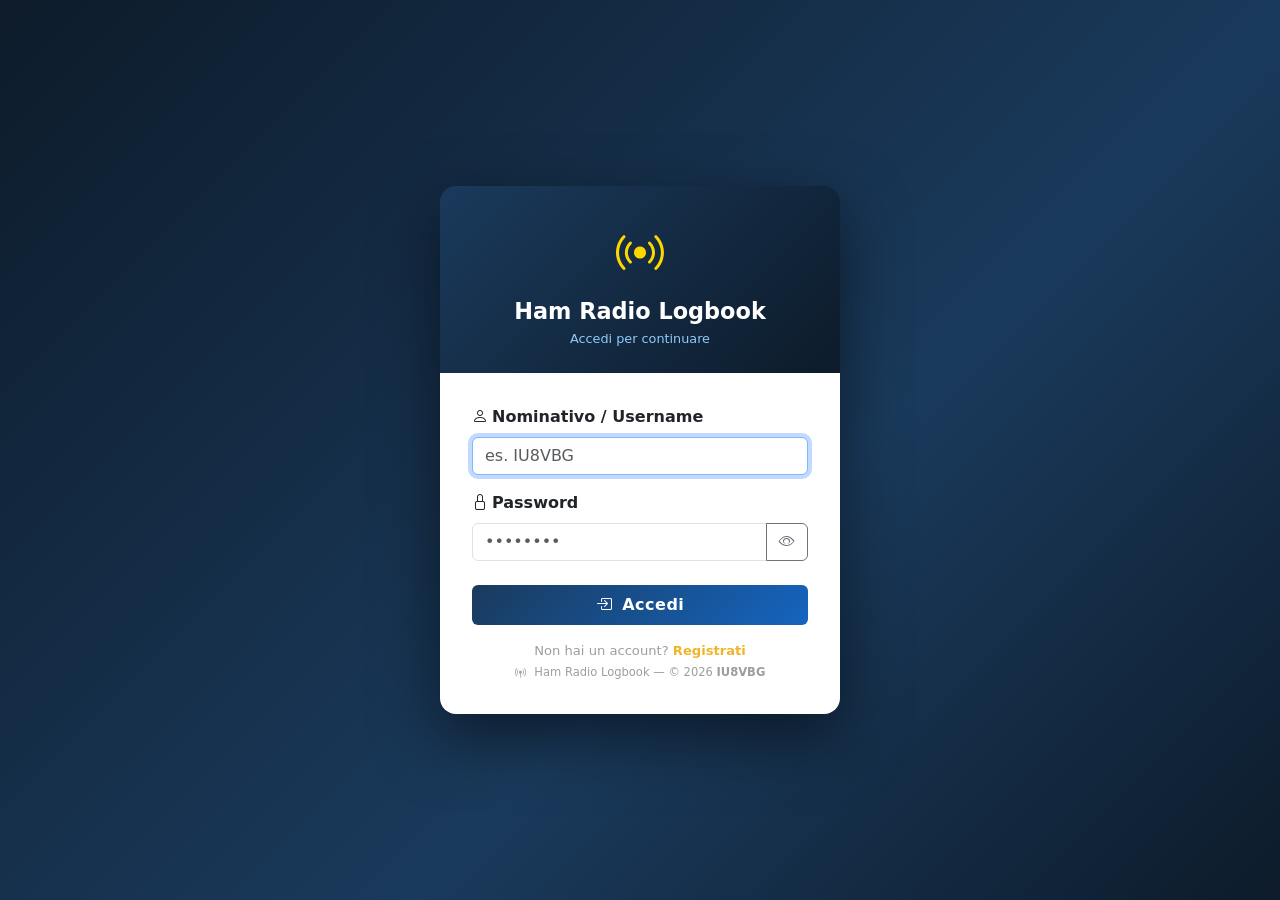
==== static/login.html @ 192d5d0f "first commit" ====
<!DOCTYPE html>
<html lang="it">
<head>
  <meta charset="UTF-8">
  <meta name="viewport" content="width=device-width, initial-scale=1">
  <title>Ham Radio Logbook — Accesso</title>
  <link rel="stylesheet" href="https://cdn.jsdelivr.net/npm/bootstrap@5.3.3/dist/css/bootstrap.min.css">
  <link rel="stylesheet" href="https://cdn.jsdelivr.net/npm/bootstrap-icons@1.11.3/font/bootstrap-icons.min.css">
  <style>
    body {
      min-height: 100vh;
      background: linear-gradient(135deg, #0d1b2a 0%, #1a3a5c 60%, #0d1b2a 100%);
      display: flex; align-items: center; justify-content: center;
    }
    .login-card {
      width: 100%; max-width: 400px;
      border-radius: 16px; overflow: hidden;
      box-shadow: 0 24px 64px rgba(0,0,0,.5);
    }
    .login-header {
      background: linear-gradient(135deg, #1a3a5c, #0d1b2a);
      padding: 2rem 2rem 1.5rem;
      text-align: center; color: #fff;
    }
    .login-header .icon {
      font-size: 3rem; color: #ffd700; display: block; margin-bottom: .5rem;
    }
    .login-header h1 { font-size: 1.4rem; font-weight: 700; margin: 0; }
    .login-header p  { font-size: .8rem; color: #90caf9; margin: .25rem 0 0; }
    .login-body { background: #fff; padding: 2rem; }
    .dark-mode .login-body { background: #1e2a3a; color: #e0e0e0; }
    .btn-login {
      background: linear-gradient(135deg, #1a3a5c, #1565c0);
      border: none; color: #fff; font-weight: 600; letter-spacing: .5px;
      transition: opacity .2s;
    }
    .btn-login:hover { opacity: .9; color: #fff; }
    .btn-login:disabled { opacity: .6; }
    #error-msg { display: none; }
  </style>
</head>
<body>
  <div class="login-card">
    <div class="login-header">
      <i class="bi bi-broadcast icon"></i>
      <h1>Ham Radio Logbook</h1>
      <p>Accedi per continuare</p>
    </div>
    <div class="login-body">
      <form id="login-form" novalidate>
        <div class="mb-3">
          <label class="form-label fw-semibold" for="username">
            <i class="bi bi-person me-1"></i>Nominativo / Username
          </label>
          <input type="text" class="form-control" id="username" name="username"
            placeholder="es. IU8VBG" autocomplete="username" required
            oninput="this.value=this.value.toUpperCase()">
        </div>
        <div class="mb-4">
          <label class="form-label fw-semibold" for="password">
            <i class="bi bi-lock me-1"></i>Password
          </label>
          <div class="input-group">
            <input type="password" class="form-control" id="password" name="password"
              placeholder="••••••••" autocomplete="current-password" required>
            <button type="button" class="btn btn-outline-secondary" id="toggle-pw"
              title="Mostra/nascondi password">
              <i class="bi bi-eye" id="pw-icon"></i>
            </button>
          </div>
        </div>

        <div class="alert alert-danger py-2 small" id="error-msg" role="alert">
          <i class="bi bi-exclamation-triangle me-1"></i>
          <span id="error-text"></span>
        </div>

        <button type="submit" class="btn btn-login w-100 py-2" id="login-btn">
          <i class="bi bi-box-arrow-in-right me-1"></i> Accedi
        </button>
      </form>
      <p class="text-center mt-3 mb-1" style="font-size:.82rem;color:#9e9e9e">
        Non hai un account?
        <a href="/register" style="color:#f0b429;font-weight:600;text-decoration:none">Registrati</a>
      </p>
      <p class="text-center mb-0" style="font-size:.72rem;color:#9e9e9e">
        <i class="bi bi-broadcast-pin me-1"></i>
        Ham Radio Logbook &mdash; &copy; <span id="footer-year"></span>
        <strong>IU8VBG</strong>
      </p>
    </div>
  </div>

  <script>
    // ── Toggle password visibility ──────────────────────────────
    document.getElementById('toggle-pw').addEventListener('click', () => {
      const pw = document.getElementById('password');
      const ic = document.getElementById('pw-icon');
      const isText = pw.type === 'text';
      pw.type = isText ? 'password' : 'text';
      ic.className = isText ? 'bi bi-eye' : 'bi bi-eye-slash';
    });

    // ── Login form submit ───────────────────────────────────────
    document.getElementById('login-form').addEventListener('submit', async (e) => {
      e.preventDefault();
      const btn     = document.getElementById('login-btn');
      const errDiv  = document.getElementById('error-msg');
      const errText = document.getElementById('error-text');
      const username = document.getElementById('username').value.trim();
      const password = document.getElementById('password').value;

      if (!username || !password) {
        errText.textContent = 'Inserisci nominativo e password.';
        errDiv.style.display = '';
        return;
      }

      btn.disabled = true;
      btn.innerHTML = '<span class="spinner-border spinner-border-sm me-1"></span> Accesso…';
      errDiv.style.display = 'none';

      try {
        const r = await fetch('/login', {
          method: 'POST',
          headers: { 'Content-Type': 'application/json' },
          body: JSON.stringify({ username, password }),
        });
        const d = await r.json();
        if (d.ok) {
          window.location.href = '/';
        } else {
          errText.textContent = d.error || 'Errore di accesso.';
          errDiv.style.display = '';
          btn.disabled = false;
          btn.innerHTML = '<i class="bi bi-box-arrow-in-right me-1"></i> Accedi';
          document.getElementById('password').value = '';
          document.getElementById('password').focus();
        }
      } catch (_) {
        errText.textContent = 'Impossibile contattare il server.';
        errDiv.style.display = '';
        btn.disabled = false;
        btn.innerHTML = '<i class="bi bi-box-arrow-in-right me-1"></i> Accedi';
      }
    });

    // Auto-focus first empty field
    const u = document.getElementById('username');
    if (u.value) document.getElementById('password').focus();
    else u.focus();
    document.getElementById('footer-year').textContent = new Date().getFullYear();
  </script>
</body>
</html>
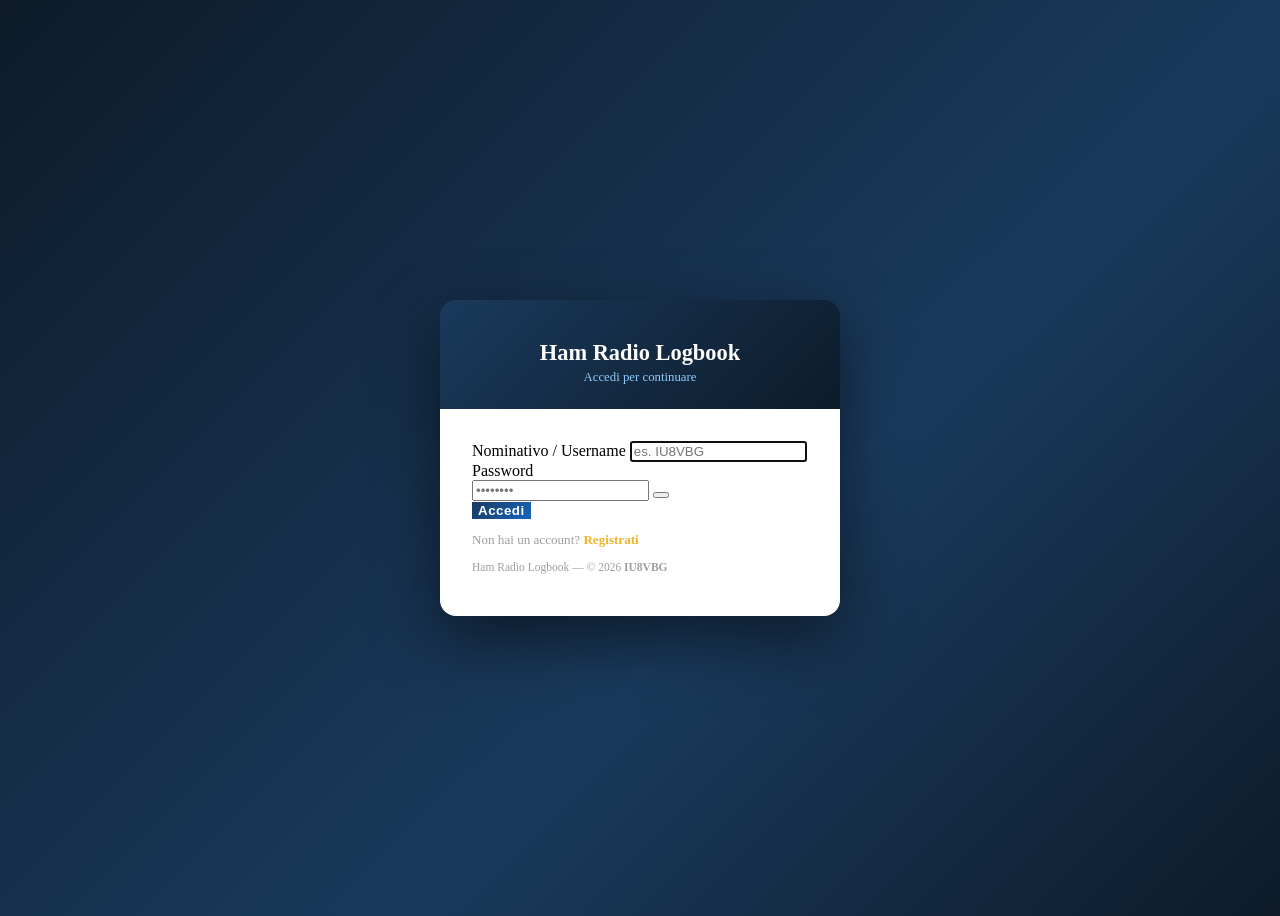
==== commit 0ae45d62: "aggiunti vendor" ====
--- a/static/login.html
+++ b/static/login.html
@@ -4,8 +4,8 @@
   <meta charset="UTF-8">
   <meta name="viewport" content="width=device-width, initial-scale=1">
   <title>Ham Radio Logbook — Accesso</title>
-  <link rel="stylesheet" href="https://cdn.jsdelivr.net/npm/bootstrap@5.3.3/dist/css/bootstrap.min.css">
-  <link rel="stylesheet" href="https://cdn.jsdelivr.net/npm/bootstrap-icons@1.11.3/font/bootstrap-icons.min.css">
+  <link rel="stylesheet" href="/vendor/bootstrap.min.css">
+  <link rel="stylesheet" href="/vendor/bootstrap-icons.min.css">
   <style>
     body {
       min-height: 100vh;
